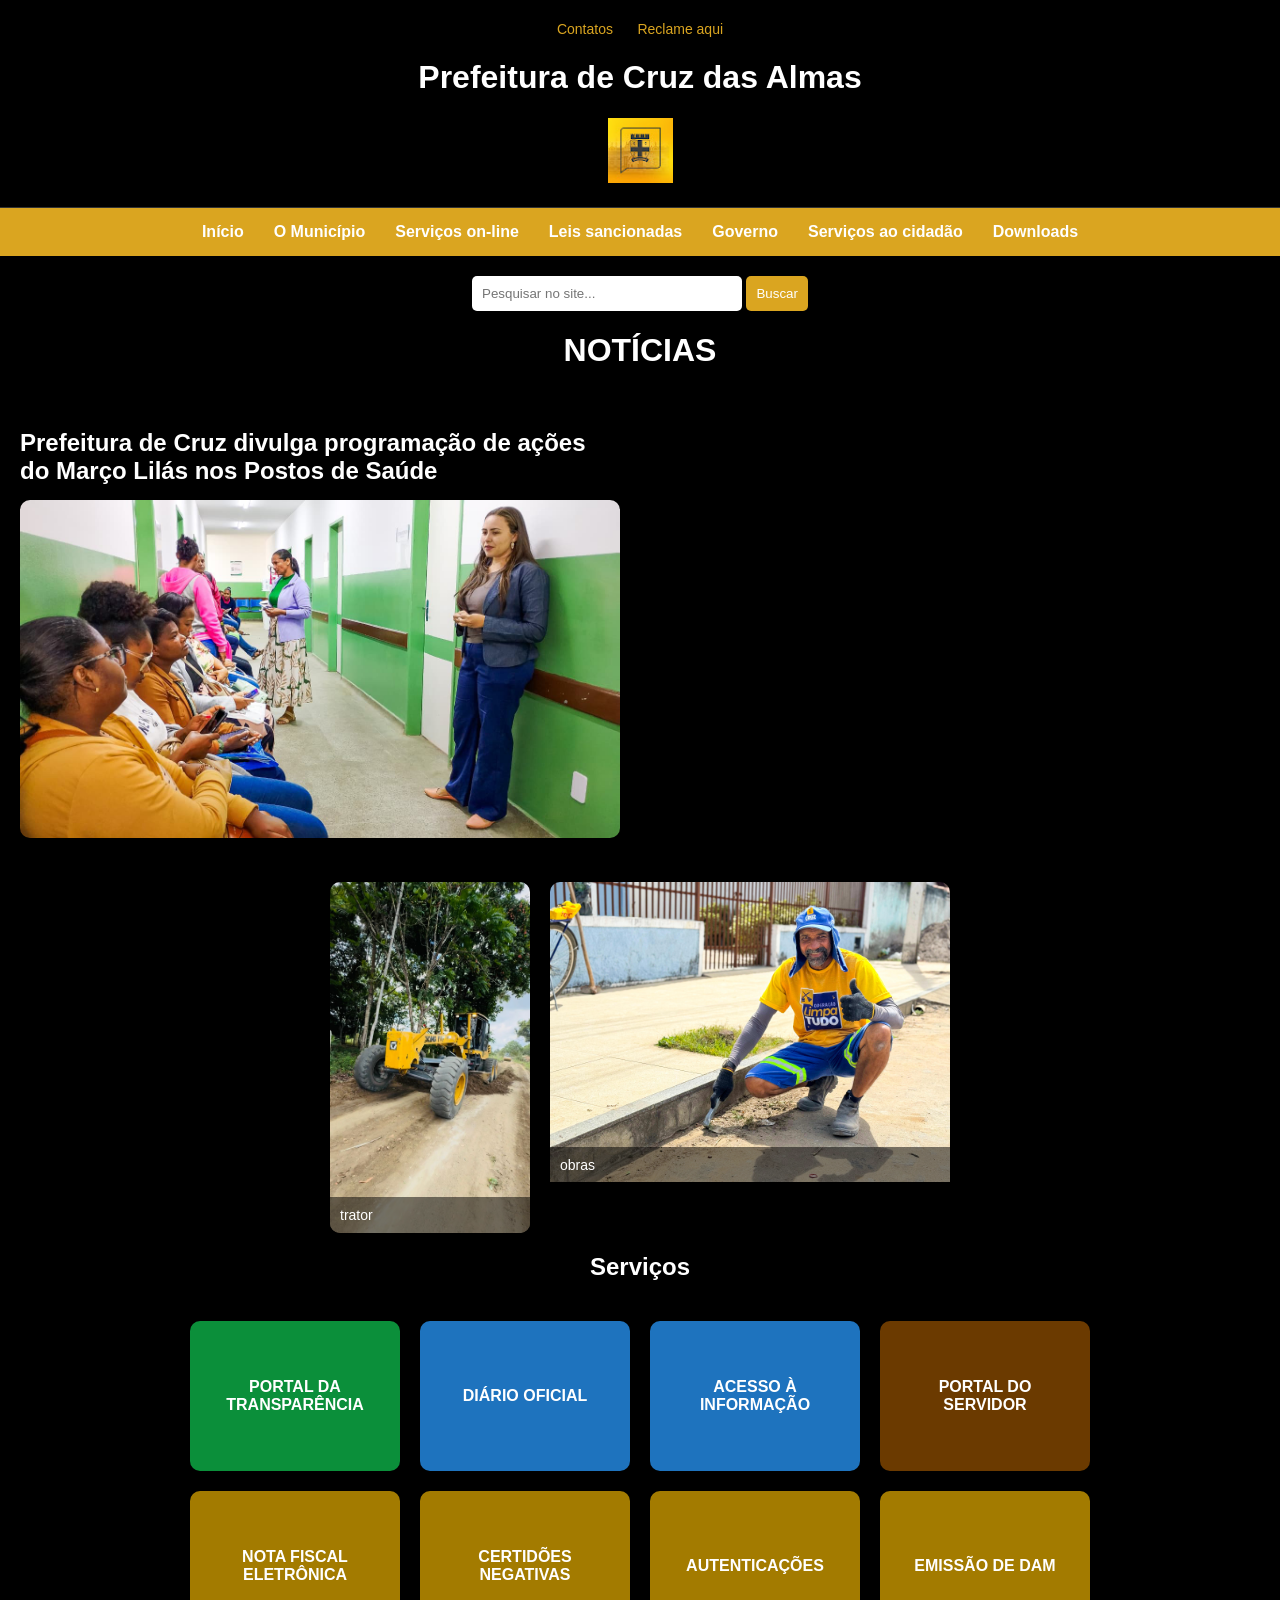
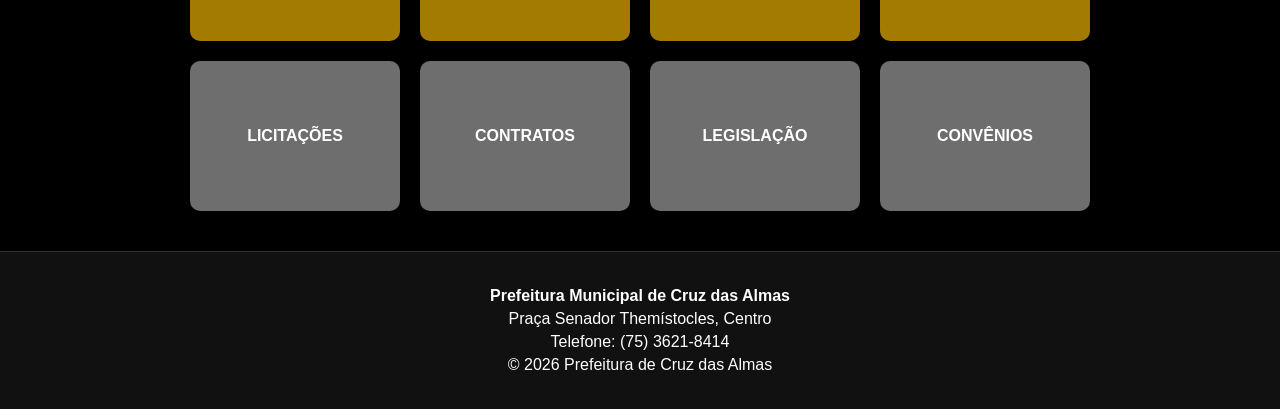
==== prefeituraeu.html @ 5744f962 "Add files via upload" ====
<!DOCTYPE html>
<html lang="pt-BR">
<head>

<meta charset="UTF-8">
<meta name="viewport" content="width=device-width, initial-scale=1.0">

<title>Prefeitura de Cruz das Almas</title>

<style>

/* GERAL */
body{
background-color:black;
color:white;
font-family:Arial;
margin:0;
}

/* HEADER */
header{
text-align:center;
padding:20px;
border-bottom:1px solid #333;
}

.top-links{
margin-bottom:10px;
}

.top-links a{
color:goldenrod;
text-decoration:none;
margin:0 10px;
font-size:14px;
}

/* MENU */
.menu{
display:flex;
justify-content:center;
gap:30px;
background-color:goldenrod;
padding:15px;
flex-wrap:wrap;
}

.menu a{
color:white;
text-decoration:none;
font-weight:bold;
transition:0.3s;
}

.menu a:hover{
color:black;
}

/* DROPDOWN */
.dropdown{
position:relative;
}

.dropdown-content{
display:none;
position:absolute;
background:black;
padding:10px;
top:30px;
}

.dropdown-content a{
display:block;
padding:8px;
}

.dropdown:hover .dropdown-content{
display:block;
}

/* PESQUISA */
.pesquisa{
text-align:center;
margin:20px;
}

.pesquisa input{
padding:10px;
width:250px;
border-radius:5px;
border:none;
}

.pesquisa button{
padding:10px;
background:goldenrod;
border:none;
color:white;
border-radius:5px;
cursor:pointer;
}

/* NOTÍCIAS */
.noticia{
display:flex;
align-items:center;
justify-content:center;
gap:40px;
flex-wrap:wrap;
margin:40px 20px;
}

.noticia-texto{
flex:1;
min-width:300px;
text-align:left;
}

.noticia-texto h2{
margin-bottom:15px;
}

.noticia-texto img{
width:100%;
border-radius:10px;
}

.noticia-video{
flex:1;
min-width:300px;
display:flex;
justify-content:center;
}

.video-box{
width:100%;
max-width:450px;
aspect-ratio:16/9;
border-radius:12px;
overflow:hidden;
box-shadow:0 0 20px rgba(0,0,0,0.6);
}

/* GALERIA */
.galeria{
display:flex;
justify-content:center;
gap:20px;
flex-wrap:wrap;
margin-top:20px;
}

.card-img{
position:relative;
overflow:hidden;
border-radius:10px;
}

.card-img img{
display:block;
}

.overlay{
position:absolute;
bottom:0;
background:rgba(0,0,0,0.5);
color:white;
width:100%;
padding:10px;
font-size:14px;
}

/* SERVIÇOS */
.servicos{
display:grid;
grid-template-columns:repeat(auto-fit, minmax(180px,1fr));
gap:20px;
max-width:900px;
margin:40px auto;
}

.card{
padding:25px;
text-align:center;
font-weight:bold;
border-radius:10px;
cursor:pointer;
transition:0.3s;
display:flex;
align-items:center;
justify-content:center;
height:100px;
}

.card:hover{
transform:translateY(-5px);
box-shadow:0 5px 15px rgba(0,0,0,0.5);
}

.card:hover{
transform:translateY(-5px);
}

.verde{background:#0b8f3a;}
.azul{background:#1e73be;}
.marrom{background:#6b3a00;}
.amarelo{background:#a37b00;}
.cinza{background:#6e6e6e;}

/* RODAPÉ */
footer{
background:#111;
padding:30px;
margin-top:40px;
text-align:center;
border-top:1px solid #333;
}

footer p{
margin:5px 0;
}

</style>

</head>

<body>

<header> 

<div class="top-links">
<a href="https://cruzdasalmas.ba.gov.br/ouvidoria">Contatos</a>
<a href="https://cruzdasalmas.ba.gov.br/fale-conosco">Reclame aqui</a>
</div>

<h1>Prefeitura de Cruz das Almas</h1>
<img src="logo prefeitura.jpg" width="65" alt="logo">

</header>

<!-- MENU -->
<div class="menu">
<a href="#">Início</a>
<a href="#">O Município</a>
<a href="#">Serviços on-line</a>
<a href="#">Leis sancionadas</a>

<div class="dropdown">
<a href="#">Governo</a>
<div class="dropdown-content">
<a href="#">Prefeito e Vice</a>
<a href="#">Secretarias</a>
<a href="#">Organograma</a>
</div>
</div>

<a href="#">Serviços ao cidadão</a>
<a href="#">Downloads</a>
</div>

<!-- PESQUISA -->
<div class="pesquisa">
<input type="text" placeholder="Pesquisar no site...">
<button>Buscar</button>
</div>

<!-- NOTÍCIAS -->
<h1 style="text-align:center;">NOTÍCIAS</h1>

<div class="noticia">

<div class="noticia-texto">
<h2>Prefeitura de Cruz divulga programação de ações do Março Lilás nos Postos de Saúde</h2>
<img src="69af18183fb19.png">
</div>

<div class="noticia-video">
<div class="video-box">
<iframe 
src="https://www.youtube.com/embed/K7Y3G-JrNz4"
style="width:100%; height:100%; border:none;"
allowfullscreen>
</iframe>
</div>
</div>

</div>

<!-- GALERIA -->
<div class="galeria">

<div class="card-img">
<img src="69aed1947b9cc.jpeg" width="200">
<div class="overlay">trator</div>
</div>

<div class="card-img">
<img src="69aed1dca70fd.jpeg" width="400">
<div class="overlay" style="bottom:50px;">obras</div>
</div>

</div>

<!-- SERVIÇOS -->
<h2 style="text-align:center;">Serviços</h2>

<div class="servicos">

<div class="card verde">PORTAL DA TRANSPARÊNCIA</div>
<div class="card azul">DIÁRIO OFICIAL</div>
<div class="card azul">ACESSO À INFORMAÇÃO</div>
<div class="card marrom">PORTAL DO SERVIDOR</div>

<div class="card amarelo">NOTA FISCAL ELETRÔNICA</div>
<div class="card amarelo">CERTIDÕES NEGATIVAS</div>
<div class="card amarelo">AUTENTICAÇÕES</div>
<div class="card amarelo">EMISSÃO DE DAM</div>

<div class="card cinza">LICITAÇÕES</div>
<div class="card cinza">CONTRATOS</div>
<div class="card cinza">LEGISLAÇÃO</div>
<div class="card cinza">CONVÊNIOS</div>

</div>

<!-- RODAPÉ -->
<footer>
<p><strong>Prefeitura Municipal de Cruz das Almas</strong></p>
<p>Praça Senador Themístocles, Centro</p>
<p>Telefone: (75) 3621-8414</p>
<p>© 2026 Prefeitura de Cruz das Almas</p>
</footer>

</body>
</html>
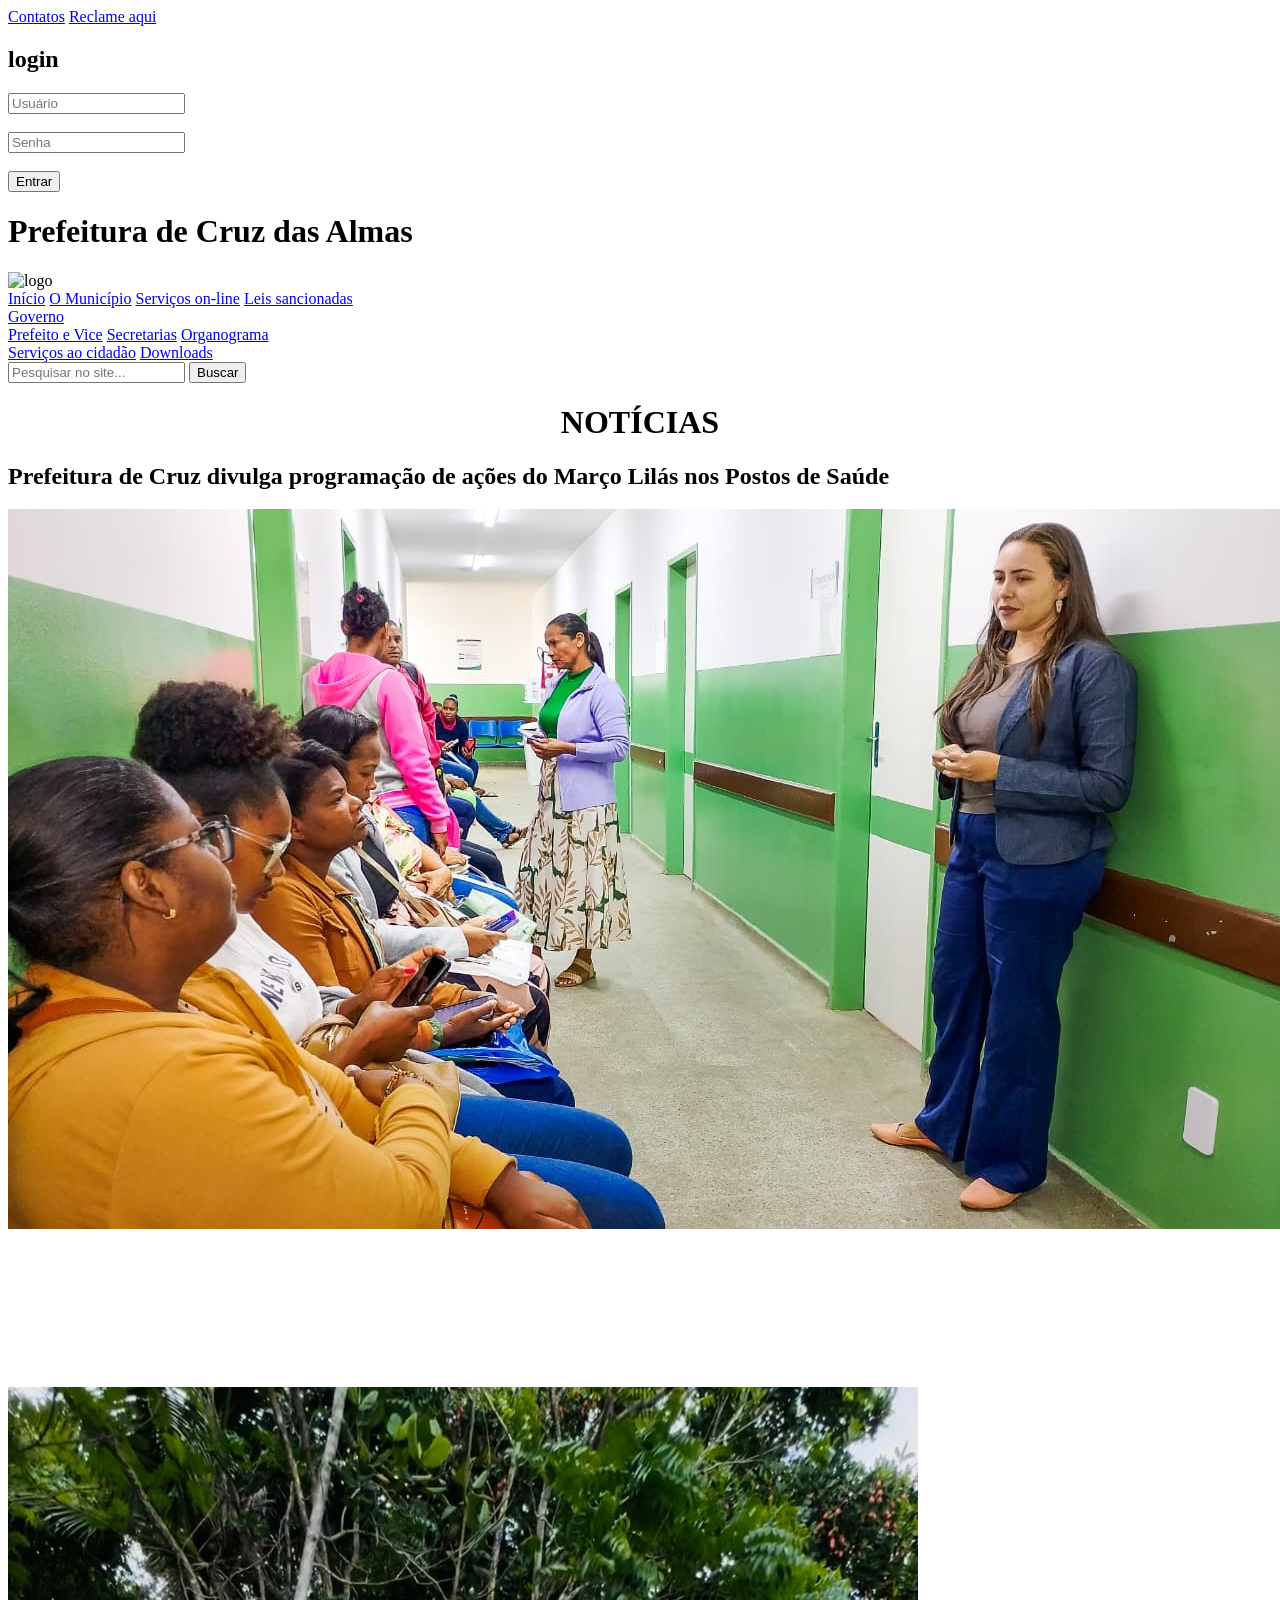
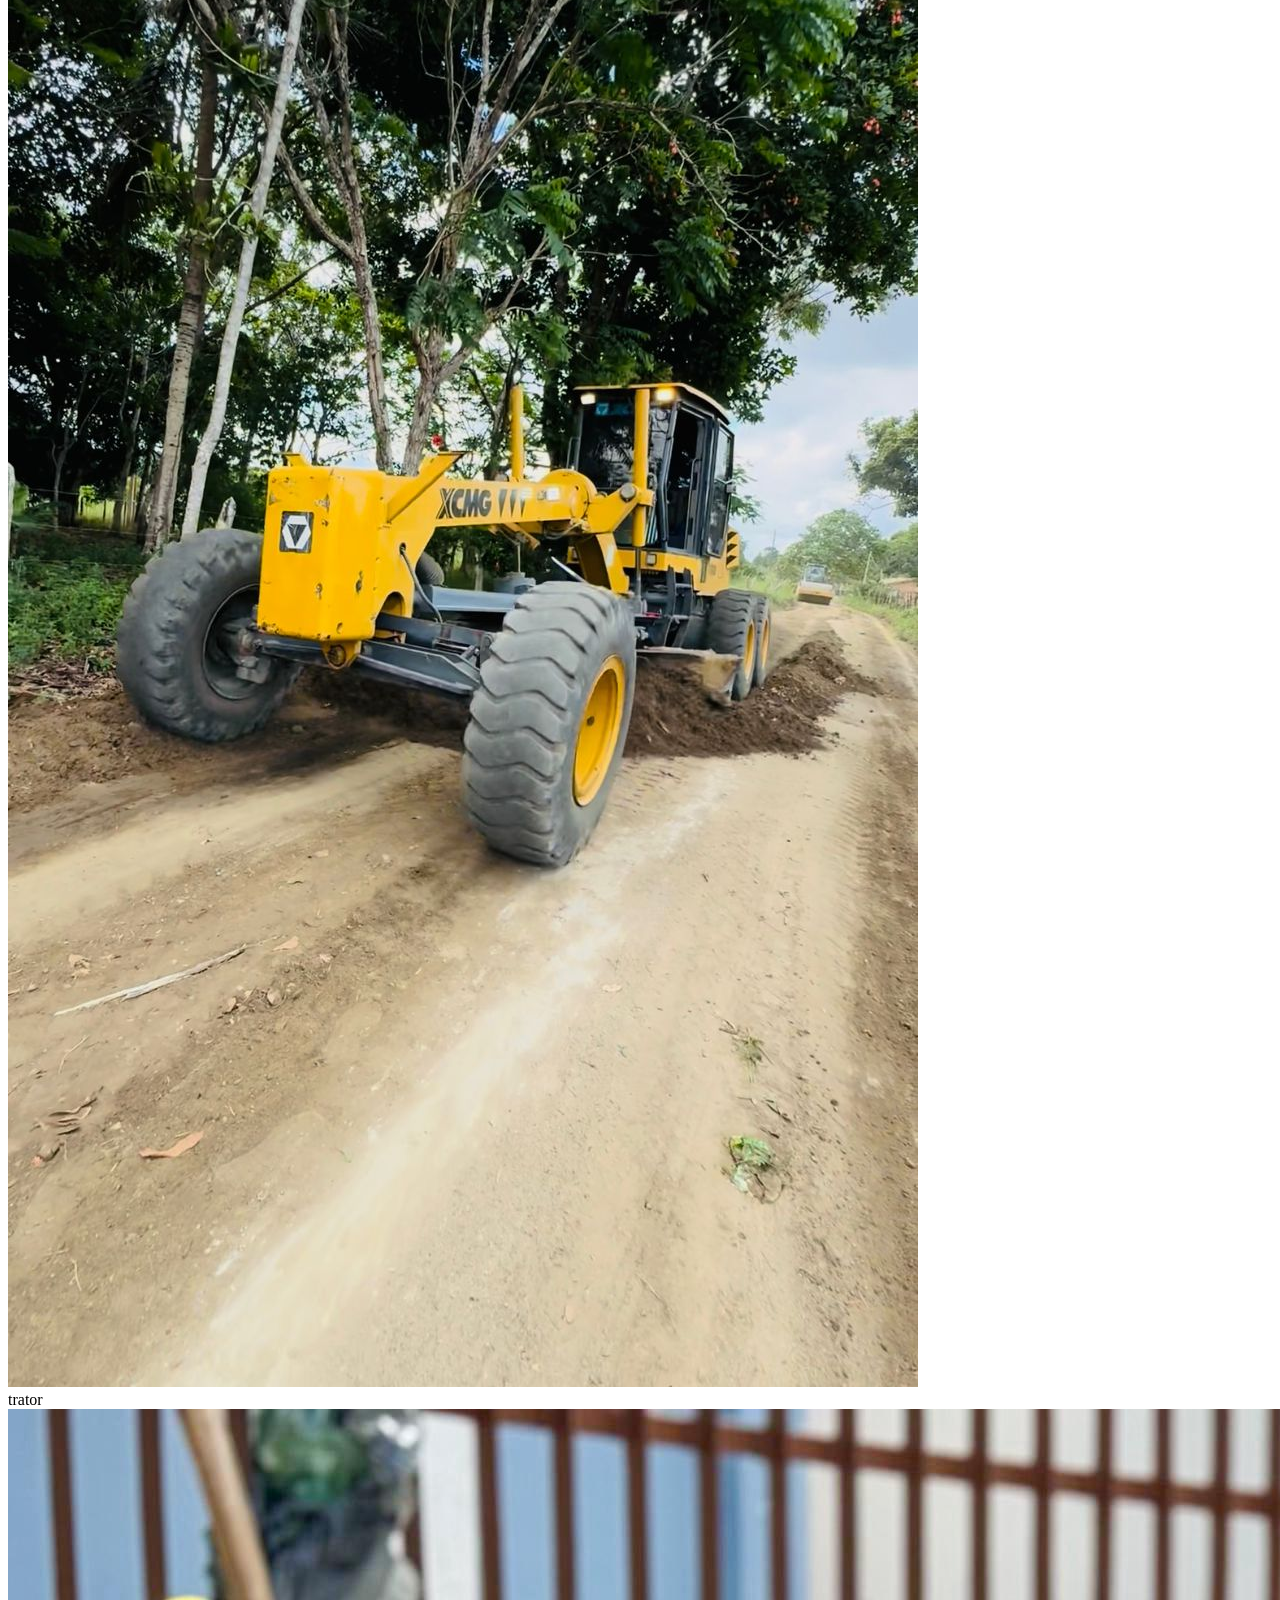
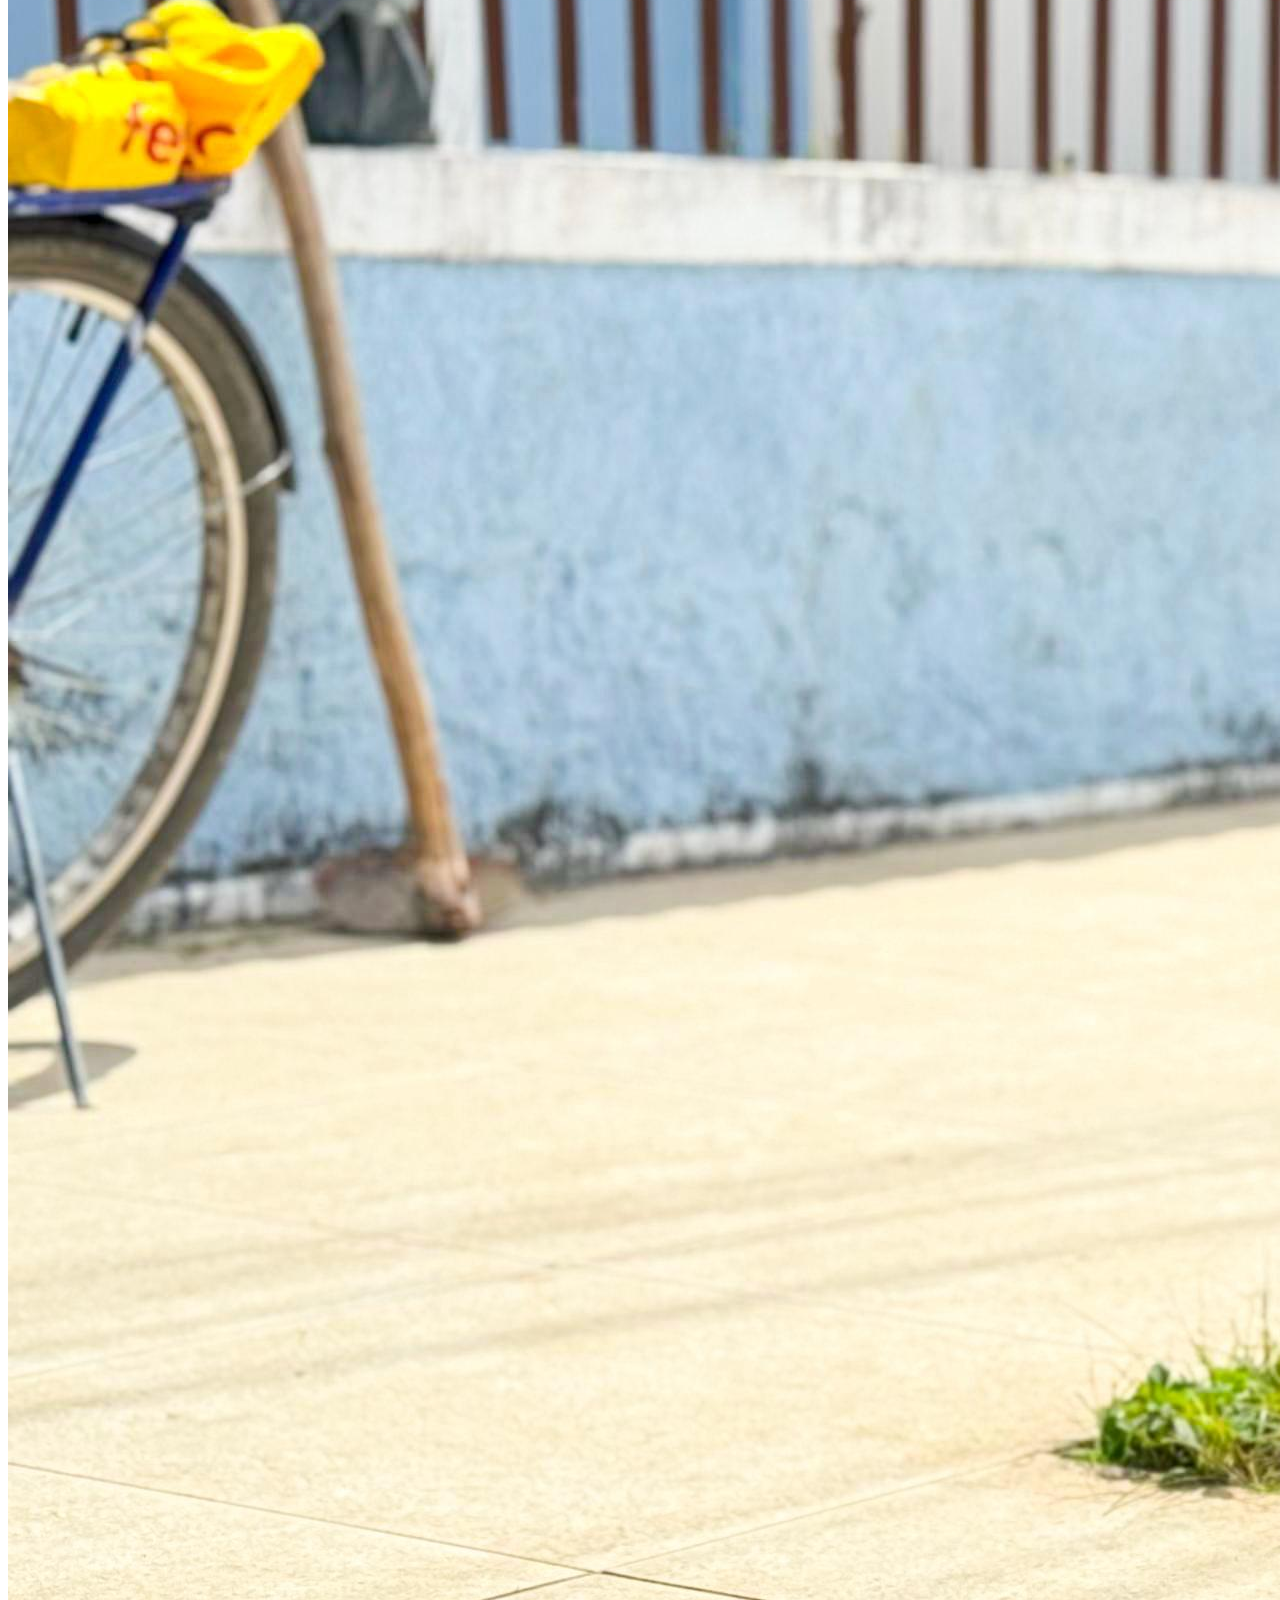
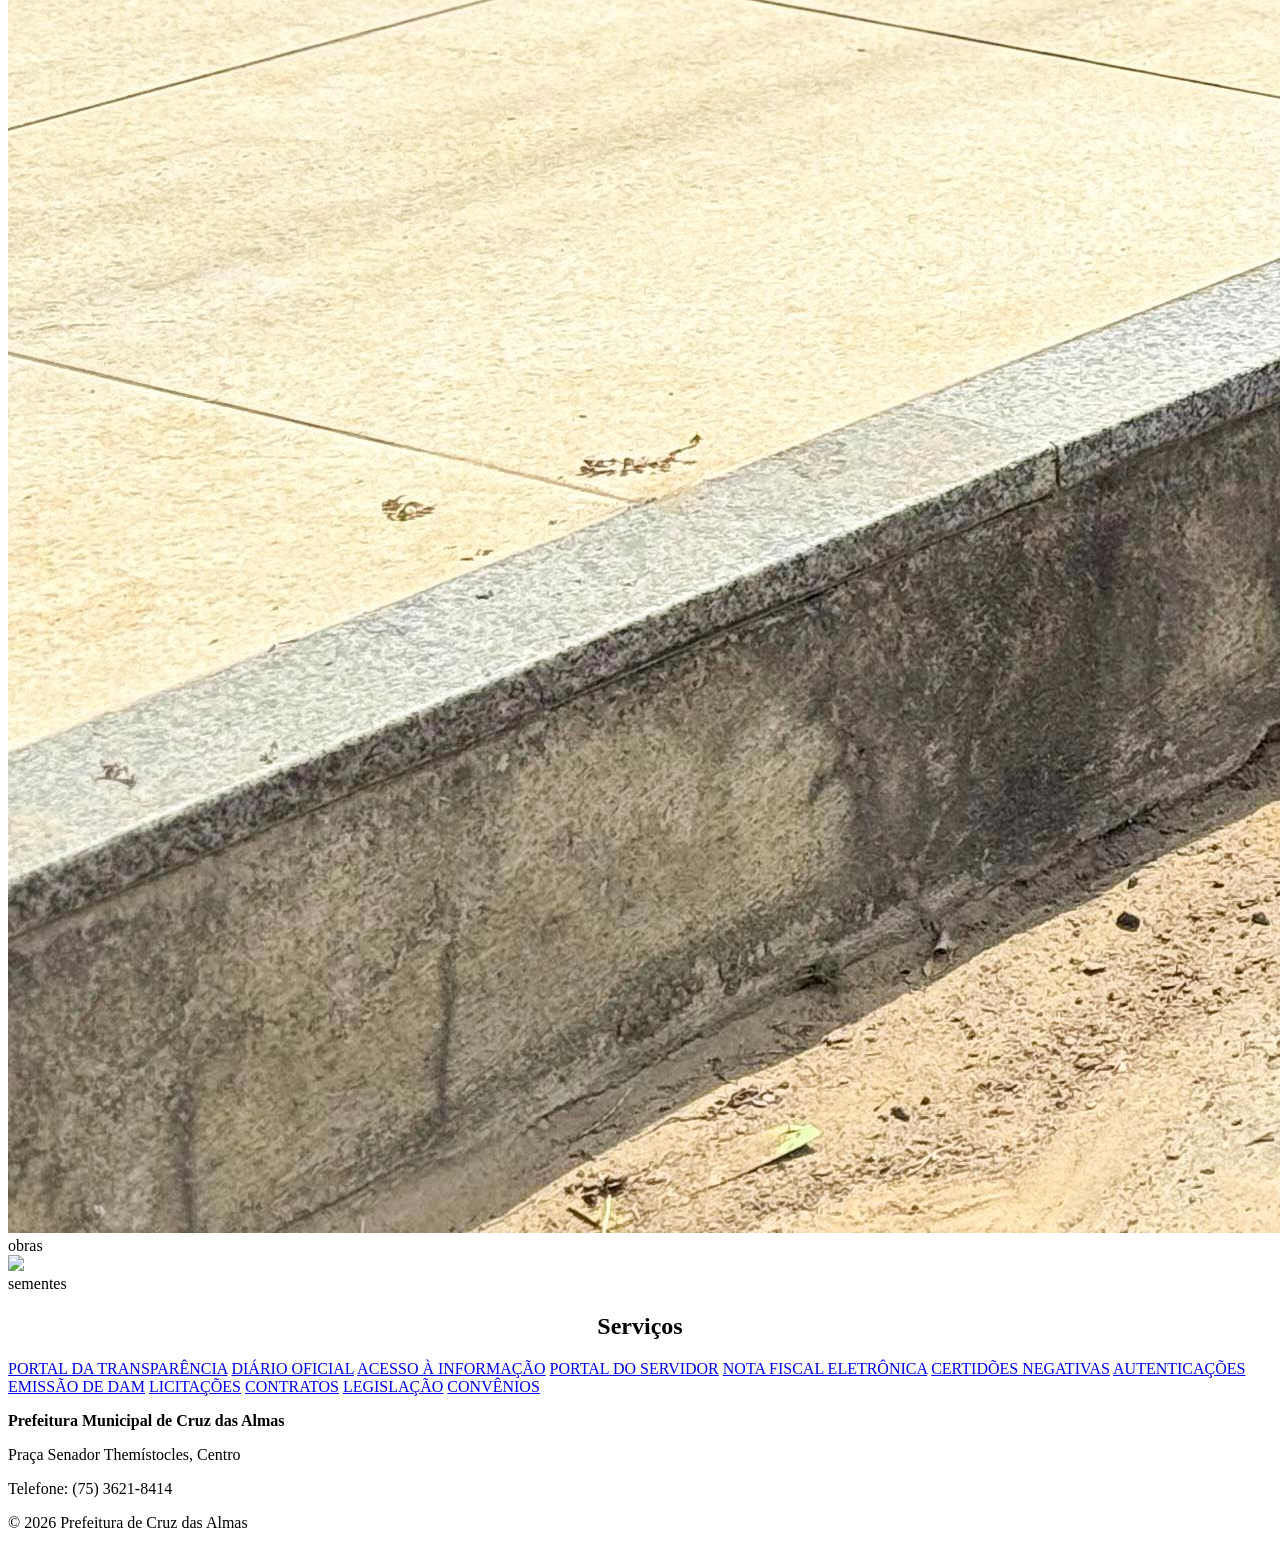
==== commit 14bd3c7b: "Refactor prefeituraeu.html structure and styles" ====
--- a/prefeituraeu.html
+++ b/prefeituraeu.html
@@ -5,223 +5,10 @@
 <meta charset="UTF-8">
 <meta name="viewport" content="width=device-width, initial-scale=1.0">
 
-<title>Prefeitura de Cruz das Almas</title>
+<meta name="description" content="Site oficial da Prefeitura de Cruz das Almas com notícias, serviços e informações ao cidadão.">
 
-<style>
-
-/* GERAL */
-body{
-background-color:black;
-color:white;
-font-family:Arial;
-margin:0;
-}
-
-/* HEADER */
-header{
-text-align:center;
-padding:20px;
-border-bottom:1px solid #333;
-}
-
-.top-links{
-margin-bottom:10px;
-}
-
-.top-links a{
-color:goldenrod;
-text-decoration:none;
-margin:0 10px;
-font-size:14px;
-}
-
-/* MENU */
-.menu{
-display:flex;
-justify-content:center;
-gap:30px;
-background-color:goldenrod;
-padding:15px;
-flex-wrap:wrap;
-}
-
-.menu a{
-color:white;
-text-decoration:none;
-font-weight:bold;
-transition:0.3s;
-}
-
-.menu a:hover{
-color:black;
-}
-
-/* DROPDOWN */
-.dropdown{
-position:relative;
-}
-
-.dropdown-content{
-display:none;
-position:absolute;
-background:black;
-padding:10px;
-top:30px;
-}
-
-.dropdown-content a{
-display:block;
-padding:8px;
-}
-
-.dropdown:hover .dropdown-content{
-display:block;
-}
-
-/* PESQUISA */
-.pesquisa{
-text-align:center;
-margin:20px;
-}
-
-.pesquisa input{
-padding:10px;
-width:250px;
-border-radius:5px;
-border:none;
-}
-
-.pesquisa button{
-padding:10px;
-background:goldenrod;
-border:none;
-color:white;
-border-radius:5px;
-cursor:pointer;
-}
-
-/* NOTÍCIAS */
-.noticia{
-display:flex;
-align-items:center;
-justify-content:center;
-gap:40px;
-flex-wrap:wrap;
-margin:40px 20px;
-}
-
-.noticia-texto{
-flex:1;
-min-width:300px;
-text-align:left;
-}
-
-.noticia-texto h2{
-margin-bottom:15px;
-}
-
-.noticia-texto img{
-width:100%;
-border-radius:10px;
-}
-
-.noticia-video{
-flex:1;
-min-width:300px;
-display:flex;
-justify-content:center;
-}
-
-.video-box{
-width:100%;
-max-width:450px;
-aspect-ratio:16/9;
-border-radius:12px;
-overflow:hidden;
-box-shadow:0 0 20px rgba(0,0,0,0.6);
-}
-
-/* GALERIA */
-.galeria{
-display:flex;
-justify-content:center;
-gap:20px;
-flex-wrap:wrap;
-margin-top:20px;
-}
-
-.card-img{
-position:relative;
-overflow:hidden;
-border-radius:10px;
-}
-
-.card-img img{
-display:block;
-}
-
-.overlay{
-position:absolute;
-bottom:0;
-background:rgba(0,0,0,0.5);
-color:white;
-width:100%;
-padding:10px;
-font-size:14px;
-}
-
-/* SERVIÇOS */
-.servicos{
-display:grid;
-grid-template-columns:repeat(auto-fit, minmax(180px,1fr));
-gap:20px;
-max-width:900px;
-margin:40px auto;
-}
-
-.card{
-padding:25px;
-text-align:center;
-font-weight:bold;
-border-radius:10px;
-cursor:pointer;
-transition:0.3s;
-display:flex;
-align-items:center;
-justify-content:center;
-height:100px;
-}
-
-.card:hover{
-transform:translateY(-5px);
-box-shadow:0 5px 15px rgba(0,0,0,0.5);
-}
-
-.card:hover{
-transform:translateY(-5px);
-}
-
-.verde{background:#0b8f3a;}
-.azul{background:#1e73be;}
-.marrom{background:#6b3a00;}
-.amarelo{background:#a37b00;}
-.cinza{background:#6e6e6e;}
-
-/* RODAPÉ */
-footer{
-background:#111;
-padding:30px;
-margin-top:40px;
-text-align:center;
-border-top:1px solid #333;
-}
-
-footer p{
-margin:5px 0;
-}
-
-</style>
-
+<title>prefeitura de cruz das Almas</title>
+ <link rel="stylesheet" href="prefeituraeu.css">
 </head>
 
 <body>
@@ -232,9 +19,20 @@
 <a href="https://cruzdasalmas.ba.gov.br/ouvidoria">Contatos</a>
 <a href="https://cruzdasalmas.ba.gov.br/fale-conosco">Reclame aqui</a>
 </div>
+<div class="login">
+    <h2>login</h2>
+    <form action="login.php" method="POST">
+    <input type="text" name="usuario" placeholder="Usuário" required><br><br>
+    
+    <input type="password" name="senha" placeholder="Senha" required><br><br>
+    
+    <button type="submit">Entrar</button>
+</form>
+</div>
 
 <h1>Prefeitura de Cruz das Almas</h1>
-<img src="logo prefeitura.jpg" width="65" alt="logo">
+
+<img src="brasao-cruz-das-almas.png" style="max-width: 300px; width: 300px;" alt="logo">
 
 </header>
 
@@ -279,6 +77,7 @@
 <iframe 
 src="https://www.youtube.com/embed/K7Y3G-JrNz4"
 style="width:100%; height:100%; border:none;"
+allow="accelerometer; autoplay; clipboard-write; encrypted-media; gyroscope; picture-in-picture"
 allowfullscreen>
 </iframe>
 </div>
@@ -290,13 +89,18 @@
 <div class="galeria">
 
 <div class="card-img">
-<img src="69aed1947b9cc.jpeg" width="200">
-<div class="overlay">trator</div>
+    <img src="69aed1947b9cc.jpeg">
+    <div class="overlay">trator</div>
 </div>
 
 <div class="card-img">
-<img src="69aed1dca70fd.jpeg" width="400">
-<div class="overlay" style="bottom:50px;">obras</div>
+    <img src="69aed1dca70fd.jpeg">
+    <div class="overlay">obras</div>
+</div>
+
+<div class="card-img">
+    <img src="69bd904e0b76f.jpeg">
+    <div class="overlay">sementes</div>
 </div>
 
 </div>
@@ -306,20 +110,20 @@
 
 <div class="servicos">
 
-<div class="card verde">PORTAL DA TRANSPARÊNCIA</div>
-<div class="card azul">DIÁRIO OFICIAL</div>
-<div class="card azul">ACESSO À INFORMAÇÃO</div>
-<div class="card marrom">PORTAL DO SERVIDOR</div>
+<a href="https://transparencia.cruzdasalmas.ba.gov.br/index.php" class="card verde">PORTAL DA TRANSPARÊNCIA</a>
+<a href="https://www.cruzdasalmas.ba.gov.br/diariooficial" class="card azul">DIÁRIO OFICIAL</a>
+<a href="https://cruzdasalmas.ba.gov.br/acessoainformacao" class="card azul">ACESSO À INFORMAÇÃO</a>
+<a href="https://cruzdasalmas.ba.gov.br/servidor" class="card marrom">PORTAL DO SERVIDOR</a>
 
-<div class="card amarelo">NOTA FISCAL ELETRÔNICA</div>
-<div class="card amarelo">CERTIDÕES NEGATIVAS</div>
-<div class="card amarelo">AUTENTICAÇÕES</div>
-<div class="card amarelo">EMISSÃO DE DAM</div>
+<a href="https://cruzdasalmasba.webiss.com.br" class="card amarelo">NOTA FISCAL ELETRÔNICA</a>
+<a href="https://www.fisco.net.br:8443/wrb/open.do?sys=FSC" class="card amarelo">CERTIDÕES NEGATIVAS</a>
+<a href="https://www.fisco.net.br:8443/wrb/open.do?sys=FSC" class="card amarelo">AUTENTICAÇÕES</a>
+<a href="https://www.fisco.net.br:8443/wrb/open.do?sys=FSC" class="card amarelo">EMISSÃO DE DAM</a>
 
-<div class="card cinza">LICITAÇÕES</div>
-<div class="card cinza">CONTRATOS</div>
-<div class="card cinza">LEGISLAÇÃO</div>
-<div class="card cinza">CONVÊNIOS</div>
+<a href="https://acessoainformacao.cruzdasalmas.ba.gov.br/licitacao" class="card cinza">LICITAÇÕES</a>
+<a href="https://acessoainformacao.cruzdasalmas.ba.gov.br/contratos" class="card cinza">CONTRATOS</a>
+<a href="https://acessoainformacao.cruzdasalmas.ba.gov.br/legislacao" class="card cinza">LEGISLAÇÃO</a>
+<a href="#"class="card cinza">CONVÊNIOS</a>
 
 </div>
 
@@ -332,4 +136,4 @@
 </footer>
 
 </body>
-</html>+</html>
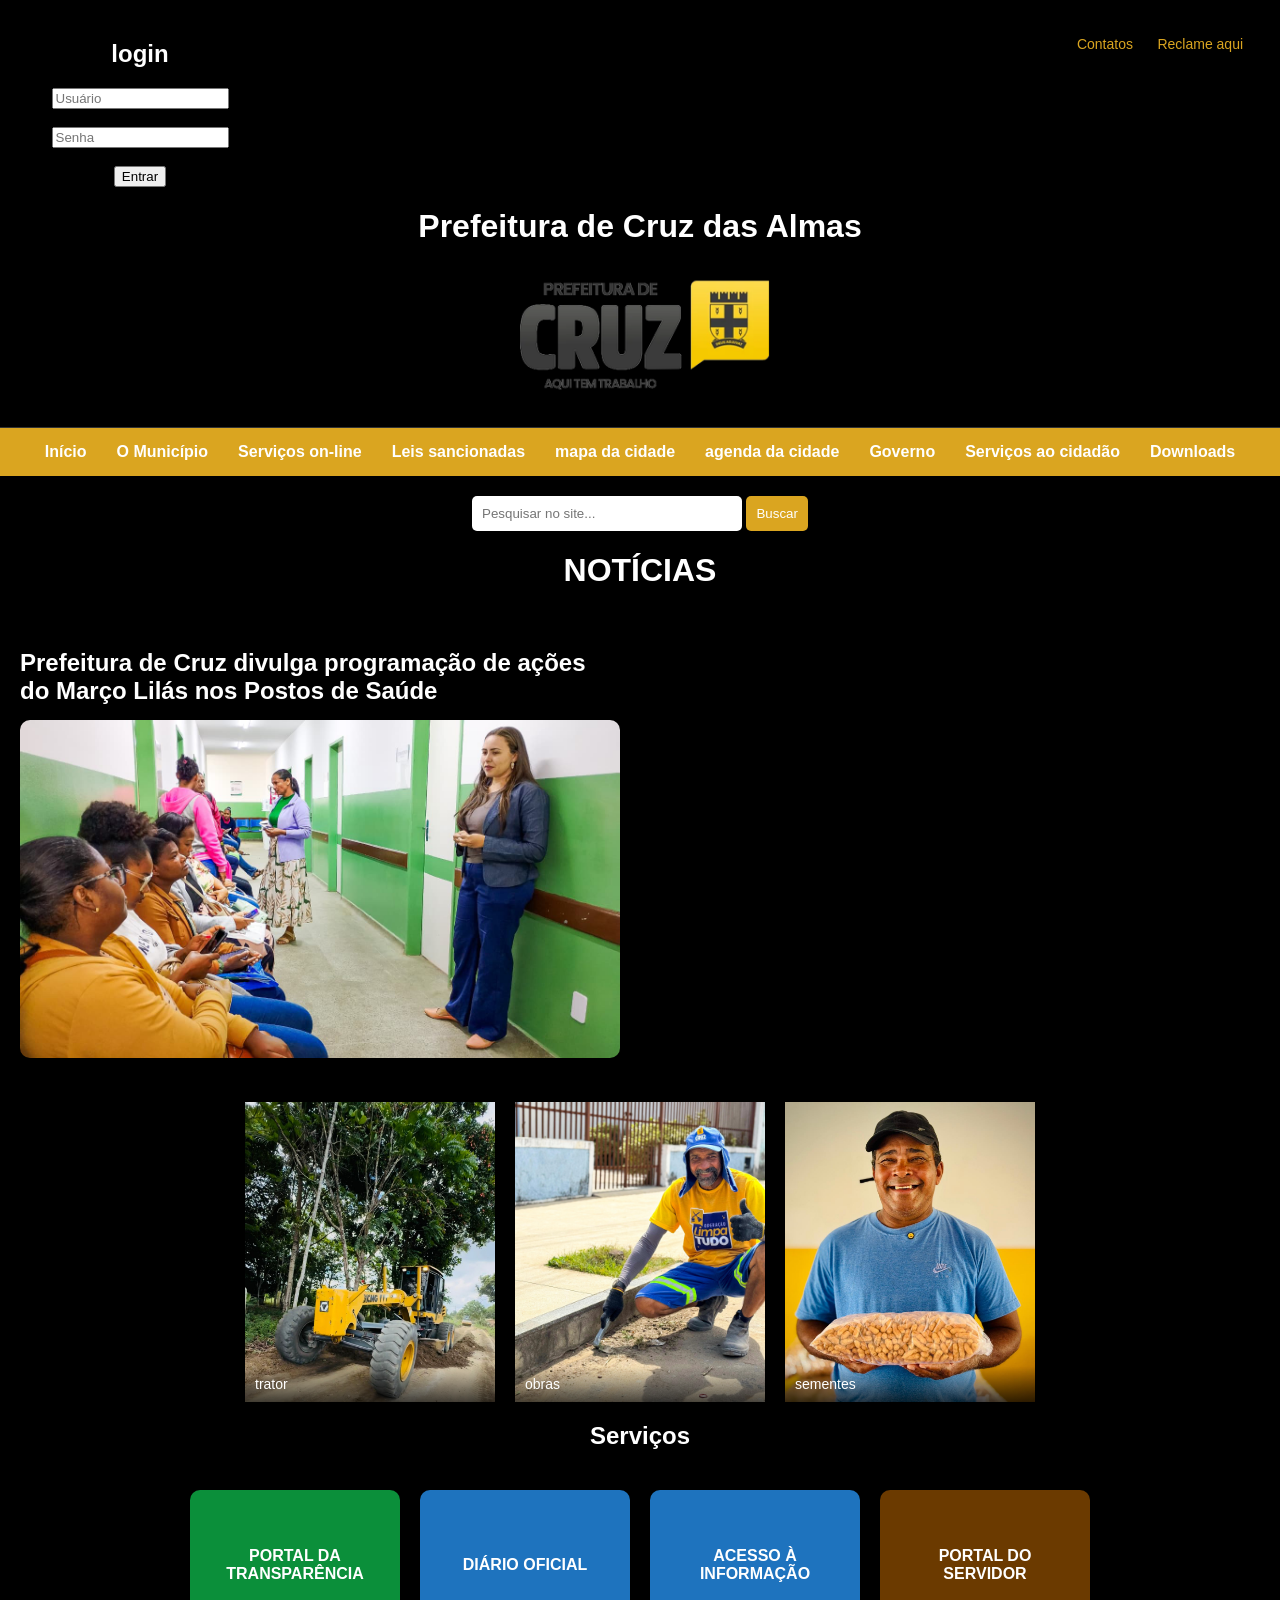
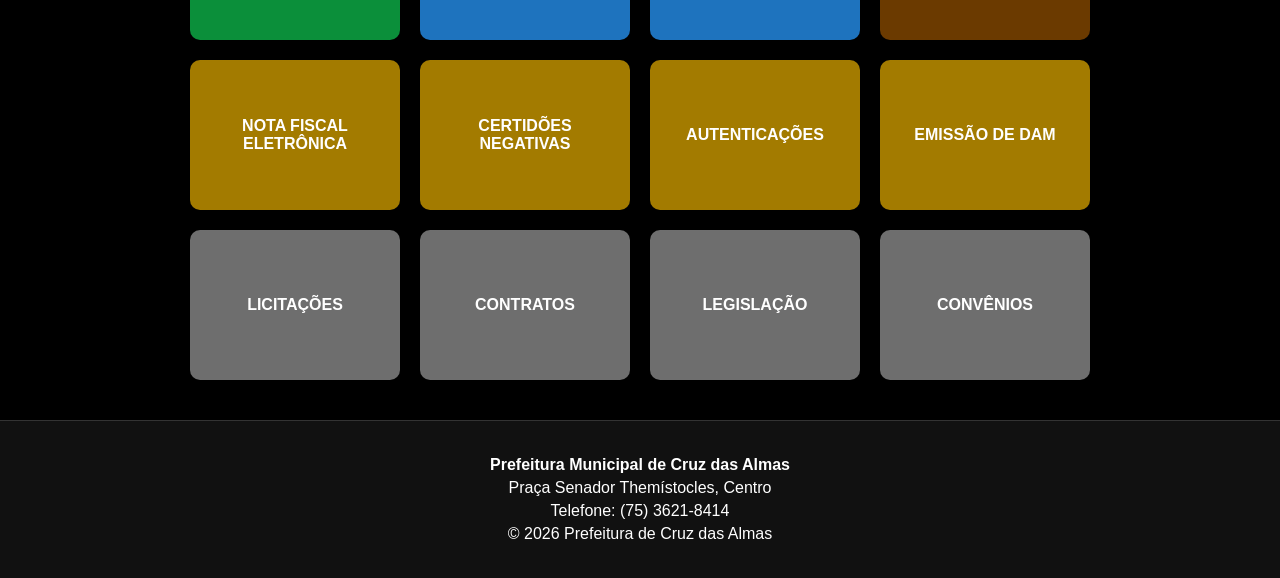
==== commit d4e91c1f: "Update prefeituraeu.html" ====
--- a/prefeituraeu.html
+++ b/prefeituraeu.html
@@ -9,6 +9,7 @@
 
 <title>prefeitura de cruz das Almas</title>
  <link rel="stylesheet" href="prefeituraeu.css">
+ <link rel="stylesheet" href="logo prefeitura.jpg">
 </head>
 
 <body>
@@ -42,7 +43,8 @@
 <a href="#">O Município</a>
 <a href="#">Serviços on-line</a>
 <a href="#">Leis sancionadas</a>
-
+<a href="#">mapa da cidade</a>
+<a href="#">agenda da cidade</a>
 <div class="dropdown">
 <a href="#">Governo</a>
 <div class="dropdown-content">
@@ -126,7 +128,6 @@
 <a href="#"class="card cinza">CONVÊNIOS</a>
 
 </div>
-
 <!-- RODAPÉ -->
 <footer>
 <p><strong>Prefeitura Municipal de Cruz das Almas</strong></p>
@@ -134,6 +135,5 @@
 <p>Telefone: (75) 3621-8414</p>
 <p>© 2026 Prefeitura de Cruz das Almas</p>
 </footer>
-
 </body>
 </html>
--- a/prefeituraeu.css
+++ b/prefeituraeu.css
@@ -0,0 +1,317 @@
+/* GERAL */
+body{
+background-color:rgb(0, 0, 0);
+color:white;
+font-family:Arial;
+margin:0;
+}
+/* IMAGENS GERAIS */
+img{
+max-width:100%;
+height:auto;
+}
+
+/* HEADER */
+header{
+text-align:center;
+padding:20px;
+border-bottom:1px solid #333;
+}
+
+.top-links{
+margin-bottom:10px;
+}
+
+.top-links a{
+color:goldenrod;
+text-decoration:none;
+margin:0 10px;
+font-size:14px;
+}
+
+/* MENU */
+.menu{
+display:flex;
+justify-content:center;
+gap:30px;
+background-color:rgb(218, 165, 32);
+padding:15px;
+flex-wrap:wrap;
+}
+
+.menu a{
+color:white;
+text-decoration:none;
+font-weight:bold;
+transition:0.3s;
+}
+
+.menu a:hover{
+color:black;
+}
+
+/* DROPDOWN */
+.dropdown{
+position:relative;
+}
+
+.dropdown-content{
+display:none;
+position:absolute;
+background:black;
+padding:10px;
+top:30px;
+}
+
+.dropdown-content a{
+display:block;
+padding:8px;
+}
+
+.dropdown:hover .dropdown-content{
+display:block;
+}
+
+/* PESQUISA */
+.pesquisa{
+text-align:center;
+margin:20px;
+}
+
+.pesquisa input{
+padding:10px;
+width:250px;
+border-radius:5px;
+border:none;
+}
+
+.pesquisa button{
+padding:10px;
+background:rgb(218, 165, 32);
+border:none;
+color:white;
+border-radius:5px;
+cursor:pointer;
+}
+
+.pesquisa button:hover{
+background:#c89b1d;
+}
+
+/* NOTÍCIAS */
+.noticia{
+display:flex;
+align-items:center;
+justify-content:center;
+gap:40px;
+flex-wrap:wrap;
+margin:40px 20px;
+}
+
+.noticia-texto{
+flex:1;
+min-width:300px;
+text-align:left;
+}
+
+.noticia-texto h2{
+margin-bottom:15px;
+}
+
+/* IMAGEM DA NOTÍCIA */
+.noticia-texto img{
+width:100%;
+height:auto;
+border-radius:10px;
+}
+
+.noticia-video{
+flex:1;
+min-width:300px;
+display:flex;
+justify-content:center;
+}
+
+.video-box{
+width:100%;
+max-width:450px;
+aspect-ratio:16/9;
+border-radius:12px;
+overflow:hidden;
+box-shadow:0 0 20px rgba(0,0,0,0.6);
+}
+
+/* GALERIA */
+.galeria{
+    display:flex;
+    justify-content:center;
+    gap:20px;
+    flex-wrap:wrap;
+    margin-top:20px;
+}
+
+ .card-img {
+    position: relative;
+    width: 250px; /* aumenta o tamanho geral */
+}
+
+.card-img img {
+    width: 100%;
+    height: 300px; /* altura maior */
+    object-fit: cover;
+    object-position: top; /* evita cortar a cabeça */
+    display: block;
+}
+
+.overlay {
+    position: absolute;
+    bottom: 0;
+    left: 0;
+    width: 100%;
+    padding: 10px;
+
+    color: white;
+    font-size: 14px;
+
+    background: linear-gradient(to top, rgba(0,0,0,0.7), transparent);
+}
+
+/* SERVIÇOS */
+.servicos{
+display:grid;
+grid-template-columns:repeat(auto-fit, minmax(180px,1fr));
+gap:20px;
+max-width:900px;
+margin:40px auto;
+}
+
+.card{
+padding:25px;
+text-align:center;
+font-weight:bold;
+border-radius:10px;
+cursor:pointer;
+transition:0.3s;
+display:flex;
+align-items:center;
+justify-content:center;
+height:100px;
+text-decoration:none;
+color:white;
+}
+
+.card:hover{
+transform:translateY(-5px);
+box-shadow:0 5px 15px rgba(0,0,0,0.5);
+}
+
+.verde{background:#0b8f3a;}
+.azul{background:#1e73be;}
+.marrom{background:#6b3a00;}
+.amarelo{background:#a37b00;}
+.cinza{background:#6e6e6e;}
+
+/* RODAPÉ */
+footer{
+background:#111;
+padding:30px;
+margin-top:40px;
+text-align:center;
+border-top:1px solid #333;
+}
+
+footer p{
+margin:5px 0;
+}
+
+/* RESPONSIVIDADE */
+@media (max-width: 768px)
+{
+
+header h1{
+font-size:22px;
+}
+
+.menu{
+flex-direction:column;
+align-items:center;
+gap:15px;
+}
+
+.dropdown-content{
+display:block;
+position:static;
+text-align:center;
+}
+
+.pesquisa input{
+width:80%;
+}
+
+.pesquisa button{
+margin-top:10px;
+width:60%;
+}
+
+.noticia{
+flex-direction:column;
+gap:20px;
+}
+
+.noticia-texto{
+text-align:center;
+}
+
+.noticia-video{
+width:100%;
+}
+/* GALERIA */
+.galeria {
+    display: flex;
+    gap: 20px;
+    flex-wrap: wrap; /* quebra linha se ficar grande */
+}
+
+.card-img {
+    position: relative;
+    width: 200px;
+    flex-shrink: 0;
+}
+
+.card-img img {
+    width: 100%;   /* 👈 CORRETO */
+    height: 130px;
+    object-fit: cover;
+    display: block;
+}
+
+.overlay {
+    position: absolute;
+    bottom: 0;
+    left: 0;
+    width: 100%;
+    padding: 10px;
+
+    color: white;
+
+    background: linear-gradient(to top, rgba(0,0,0,0.7), transparent);
+    backdrop-filter: blur(4px);
+}   
+
+footer{
+font-size:14px;
+padding:20px;
+}
+
+}
+.login{
+    width: 200px;
+    margin-left: 20px; /* distância da esquerda */
+}
+.top-links{
+    
+    position: absolute;
+    right: 20px;
+    top: 35px;
+    width: 200px;
+}
